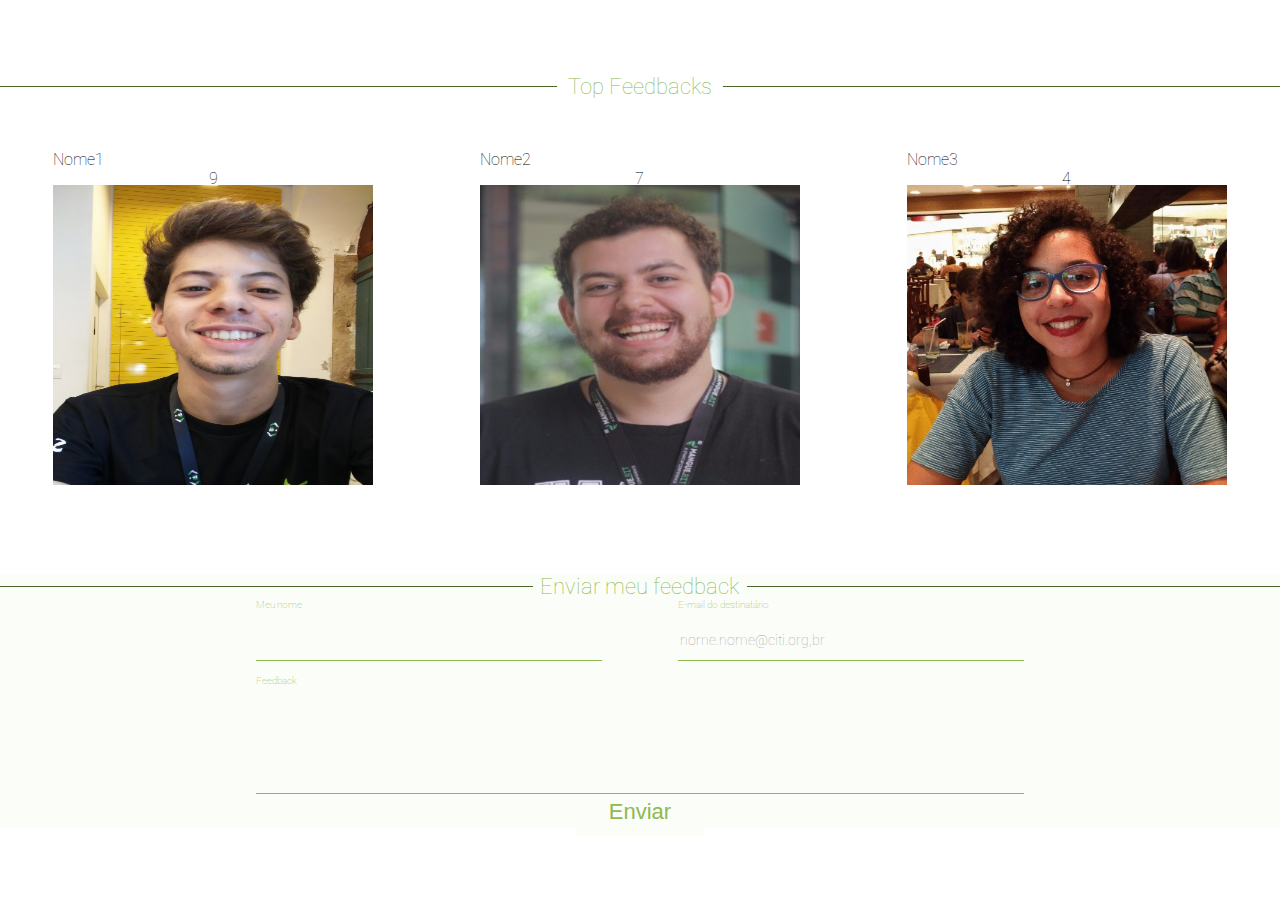
==== Desafio 06 citi/index.html @ 72328940 "fazendo parte final do projeto6" ====
<!DOCTYPE html>
<html lang="pt-br">

<head>
    <meta charset="UTF-8">
    <title>Feedback CITi</title>
    <link type="text/css" rel="stylesheet" href="style.css">
    <meta name="viewport" content="width=device-width, initial-scale=1">
    <link href="https://fonts.googleapis.com/css?family=Roboto:300,400" rel="stylesheet">
</head>

<body>
    <div id="bannerDiv" class="grandeDiv">
        <!--Aqui será onde colocaremos nosso slick-->
    </div>

    <div id="topFeedbacksDiv" class="grandeDiv">
        <!--Aqui será onde colocaremos os tops feedbacks-->
        <div class="tituloArea">
            <hr>
            <p class="titulo">
               Top Feedbacks
            </p>
            <hr>
        </div>

        <div id="trioDivImg">
            <!--esse será o div contendo as 3 imagens separadas em seus respectivos divs-->
            <div class="DivImg">
                <p class="texto">
                    Nome1
                </p>
                <img src="imagens/Victor.jpg" class="imgTop">
                <div class="iconNumDiv">
                    <img>
                    <p class="texto">
                        9
                    </p>
                </div>
            </div>

            <div class="DivImg">
                <p class="texto">
                    Nome2
                </p>
                <img src="imagens/Veiga.jpeg" class="imgTop">
                <div class="iconNumDiv">
                    <img>
                    <p class="texto">
                        7
                    </p>
                </div>
            </div>

            <div class="DivImg">
                <p class="texto">
                    Nome3
                </p>
                <img src = "imagens/Pamella.jpeg" class="imgTop">
                <div class="iconNumDiv">
                    <img>
                    <p class="texto">
                        4
                    </p>
                </div>
            </div>
        </div>

    </div>

    <div id="enviarFeedbackDiv" class="grandeDiv">
        <!--Aqui será onde colocaremos o envio dos feedbacks-->
        <div class="tituloArea">
            <hr>
            <p class="titulo" id="tituloEnviar">
                Enviar meu feedback
            </p>
            <hr>
        </div>
        <div id="grupoFeed">
            <div class="grupoInp" id="primeiroInpG">
                <label class="textoL">Meu nome</label>
                <input type="text" class="inFeed">
            </div>
            <div class="grupoInp">
                <label class="textoL">E-mail do destinatário</label>
                <input type="text" class="inFeed" placeholder="nome.nome@citi.org,br">
            </div>
        </div>
        <div id="grupoLF">
            <label class="textoL">Feedback</label>
            <input type="text" class="inFeed">
        </div>
        <button class="titulo" id="send">
            Enviar
        </button>
    </div>

</body>

</html>
---- Desafio 06 citi/style.css ----
/*organizando o básico para a página toda*/

:root{
    --corgeral: #8CBA4E;
    width: 100%;
    height: 100%;
    font-family: 'Roboto', sans-serif;
    font-weight: lighter;
}

body{
    margin: 0px;
    display: flex;
    flex-wrap: wrap;
}
/*organizando os títulos*/

.tituloArea{
    justify-content: center;
    align-items: center;
    display: flex;
    width: 100%;
    height: 10%;
}

.titulo{
    color: var(--corgeral);
    font-weight: lighter;
    width: 30%;
    justify-self: center;
    display: flex;
    flex-wrap: wrap;
    justify-content: center;
    font-size: 22px;
}


.tituloArea hr{
    width: 100%;
    border-width: 1px 0px 0px 0px;
    border-color: var(--corgeral);
}

.tituloArea #tituloEnviar{
    width: 40%;
}

/*separando os principais divs*/
.grandeDiv{
    width: 100%;
    display: flex;
    flex-wrap: wrap;

}

#topFeedbacksDiv{
    margin-top: 5%;
}

#trioDivImg{
    width: 100%;
    display: flex;
    flex-wrap: wrap;
    justify-content: space-around;
    height: 88%;
    margin-top: 2%;
}

.DivImg{
    width: 25%;
    display: flex;
    flex-wrap: wrap;
    flex-direction: column;
}
.DivImg .texto{
    width: 100%;
}
.imgTop{
    height: 300px;
    width: auto;
    min-width: 150px;
}
.iconNumDiv{
    position: absolute;
    align-self: center;
    z-index: 1;
}
#enviarFeedbackDiv{
    background-color: #FBFDF9;
    margin-top: 5%;
    display: flex;
    flex-wrap: wrap;
}

/*lidando com a parte feedback*/

#grupoFeed{
    width: 60%;
    height: 25%;
    margin: 0% 20% 0% 20%;
    display: flex;
    align-items: center;
}

.grupoInp{
    width: 45%;
    display: flex;
    flex-wrap: wrap;
    height: 100%;
}


#primeiroInpG{
    margin-right: 10%;
}

.inFeed{
    border-color: var(--corgeral);
    border-style: solid;
    border-width: 0px 0px 1px 0px;
    height: 60%;
    background-color: #FBFDF9;
    font-family: 'Roboto', sans-serif;
    font-weight: lighter;
    font-size: 14px;
    width: 100%;
}

.inFeed::placeholder{
    color: darkgray;
}

.inFeed:focus{
    outline: none;
}

.textoL{
    width: 100%;
    height: 30%;
    font-size: 10px;
    color: var(--corgeral);
}
#send{
    width: 10%;
    height: 15%;
    margin-bottom: 5%;
    align-self: center;
    font-weight: normal;
    border-width: 0px;
    border-style: none;
    background-color: #FBFDF9;
    margin-left: 45%;
    margin-right: 45%;
}

#grupoLF{
    width: 100%;
    display: flex;
    justify-content: flex-start;
    flex-wrap: wrap;
    margin: 1% 20% 1% 20%;
    height: 43%;
}
#grupoLF .textoL{
    width: 100%;
    height: 9%;
    margin-bottom: 1%;
}
#grupoLF .inFeed{
    width: 100%;
    height: 90%;
    text-align: left;
}
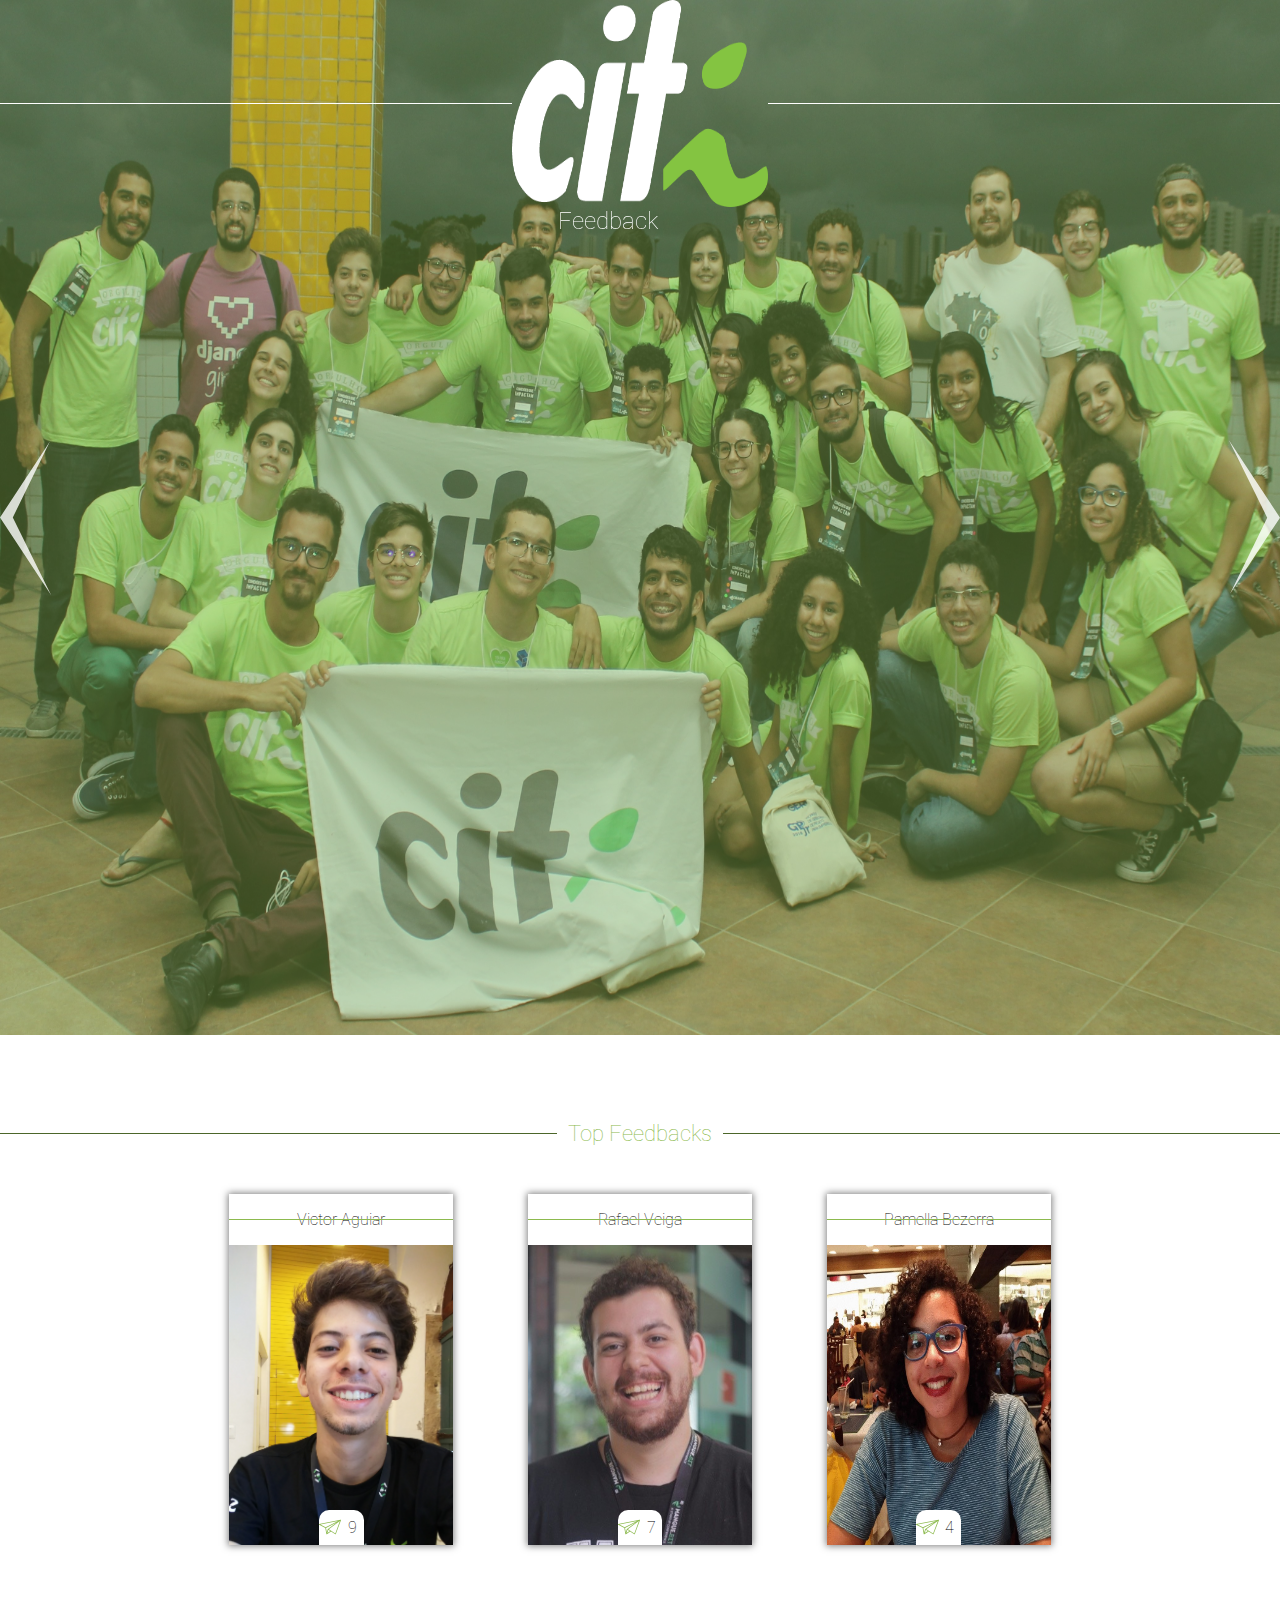
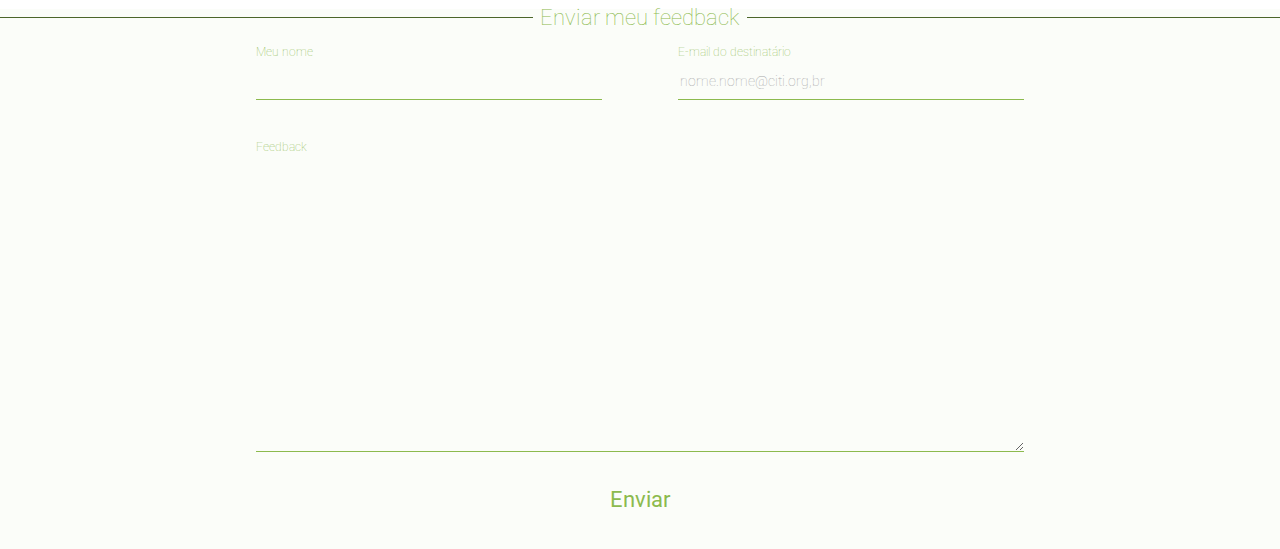
==== commit 0f46ff73: "Desafio 06 concluído" ====
--- a/Desafio 06 citi/index.html
+++ b/Desafio 06 citi/index.html
@@ -3,23 +3,40 @@
 
 <head>
     <meta charset="UTF-8">
-    <title>Feedback CITi</title>
+    <title>Feedbacks CITi</title>
+
+    <meta name="viewport" content="width=device-width, initial-scale=1">
     <link type="text/css" rel="stylesheet" href="style.css">
-    <meta name="viewport" content="width=device-width, initial-scale=1">
     <link href="https://fonts.googleapis.com/css?family=Roboto:300,400" rel="stylesheet">
+    <link rel="stylesheet" type="text/css" href="slick-1.8.1/slick/slick.css"/>
 </head>
 
 <body>
-    <div id="bannerDiv" class="grandeDiv">
-        <!--Aqui será onde colocaremos nosso slick-->
+    <div id="conjuntoBanner">
+        <div id="logoDiv">
+            <hr>
+            <img src="imagens/citi.png" id="logo">
+            <hr>
+        </div>
+        <p id="subT">
+            Feedback
+        </p>
+        <div id="bannerpF">
+            <div id="banner">
+                <img id="op1" class="dimg" src="imagens/CITi_Citanda-1.JPG"></img>
+                <img id="op2" class="dimg" src="imagens/CITi_Citanda-2.JPG"></img>
+                <img id="op3" class="dimg" src="imagens/CITi_Citanda-3.jpg"></img>
+            </div>
+            <div id="fundobanner"> </div>
+        </div>
+
     </div>
-
     <div id="topFeedbacksDiv" class="grandeDiv">
         <!--Aqui será onde colocaremos os tops feedbacks-->
         <div class="tituloArea">
             <hr>
             <p class="titulo">
-               Top Feedbacks
+                Top Feedbacks
             </p>
             <hr>
         </div>
@@ -27,25 +44,31 @@
         <div id="trioDivImg">
             <!--esse será o div contendo as 3 imagens separadas em seus respectivos divs-->
             <div class="DivImg">
-                <p class="texto">
-                    Nome1
-                </p>
+                <div class="textoplinha">
+                    <hr>
+                    <p class="texto">
+                        Victor Aguiar
+                    </p>
+                </div>
                 <img src="imagens/Victor.jpg" class="imgTop">
                 <div class="iconNumDiv">
-                    <img>
-                    <p class="texto">
+                    <img src="imagens/paper-plane.svg">
+                    <div class="texto">
                         9
-                    </p>
+                    </div>
                 </div>
             </div>
 
             <div class="DivImg">
-                <p class="texto">
-                    Nome2
-                </p>
+                <div class="textoplinha">
+                    <hr>
+                    <p class="texto">
+                        Rafael Veiga
+                    </p>
+                </div>
                 <img src="imagens/Veiga.jpeg" class="imgTop">
                 <div class="iconNumDiv">
-                    <img>
+                    <img src="imagens/paper-plane.svg">
                     <p class="texto">
                         7
                     </p>
@@ -53,12 +76,15 @@
             </div>
 
             <div class="DivImg">
-                <p class="texto">
-                    Nome3
-                </p>
+                <div class="textoplinha">
+                    <hr>
+                    <p class="texto">
+                        Pamella Bezerra
+                    </p>
+                </div>
                 <img src = "imagens/Pamella.jpeg" class="imgTop">
                 <div class="iconNumDiv">
-                    <img>
+                    <img src="imagens/paper-plane.svg">
                     <p class="texto">
                         4
                     </p>
@@ -67,17 +93,16 @@
         </div>
 
     </div>
-
     <div id="enviarFeedbackDiv" class="grandeDiv">
         <!--Aqui será onde colocaremos o envio dos feedbacks-->
-        <div class="tituloArea">
+        <div class="tituloArea" id="teAV">
             <hr>
             <p class="titulo" id="tituloEnviar">
                 Enviar meu feedback
             </p>
             <hr>
         </div>
-        <div id="grupoFeed">
+        <form id="grupoFeed">
             <div class="grupoInp" id="primeiroInpG">
                 <label class="textoL">Meu nome</label>
                 <input type="text" class="inFeed">
@@ -86,16 +111,32 @@
                 <label class="textoL">E-mail do destinatário</label>
                 <input type="text" class="inFeed" placeholder="nome.nome@citi.org,br">
             </div>
-        </div>
-        <div id="grupoLF">
-            <label class="textoL">Feedback</label>
-            <input type="text" class="inFeed">
-        </div>
+            <div id="grupoLF">
+                <label class="textoL">Feedback</label>
+                <textarea type="text" class="inFeed"></textarea>
+            </div>
+        </form>
+
         <button class="titulo" id="send">
             Enviar
         </button>
     </div>
-
+    <script
+        src="https://code.jquery.com/jquery-3.3.1.min.js"
+        integrity="sha256-FgpCb/KJQlLNfOu91ta32o/NMZxltwRo8QtmkMRdAu8="
+        crossorigin="anonymous">
+    </script>
+    <script type="text/javascript" src="slick-1.8.1/slick/slick.min.js"></script>
+    <script type="text/javascript">
+        $(document).ready(function(){
+            $('#banner').slick({
+                autoplay: true,
+                autoplaySpeed: 5000,
+                nextArrow: '<button type="button" class="slick-next"></button>',
+                prevArrow: '<button type="button" class="slick-prev"></button>'
+        });
+        });
+    </script>
 </body>
 
-</html>
+</html>--- a/Desafio 06 citi/style.css
+++ b/Desafio 06 citi/style.css
@@ -1,18 +1,122 @@
-/*organizando o básico para a página toda*/
-
 :root{
     --corgeral: #8CBA4E;
-    width: 100%;
-    height: 100%;
+    --corFB: #FBFDF9;
     font-family: 'Roboto', sans-serif;
     font-weight: lighter;
 }
-
-body{
-    margin: 0px;
-    display: flex;
-    flex-wrap: wrap;
-}
+body {
+    margin: 0;
+}
+
+/* parte da primeira seção*/
+#conjuntoBanner{
+    position: relative;
+    display: flex;
+    height: 115vh;
+    width: 100%;
+}
+#bannerpF{
+    width: 100%;
+    height: 100%;
+    position: relative;
+    display: flex;
+}
+#banner{
+    width: 100%;
+    height: 100%;
+    position: relative;
+    display: flex;
+}
+#fundobanner{
+    width: 100%;
+    height: 100%;
+    position: absolute;
+    z-index: 45;
+    background-color: rgba(140,186,78,0.4);
+    margin: 0;
+    align-self: flex-start;
+}
+div.slick-list.draggable{
+    z-index: 0;
+    width: 100%;
+    height: 100%;
+}
+.slick-track{
+    width: 100%;
+    height: 100%;
+
+}
+.dimg{
+    width: 100%;
+    height: 100%;
+}
+div#banner.slick-initialized.slick-slider{
+    display: flex;
+}
+button.slick-next.slick-arrow{
+    border: none;
+    padding:0;
+    background-color: rgba(255,255,255,0.8);
+    align-self: center;
+    z-index: 50;
+    width: 10%;
+    height: 15%;
+    margin: 0;
+    position: absolute;
+    transform: rotate(180deg);
+    right: 0%;
+    /*usando clippy para deixar botão parecendo com uma setinha*/
+    -webkit-clip-path: polygon(39% 1%, 10% 50%, 10% 50%, 10% 50%, 10% 50%, 40% 100%, 0% 50%);
+    clip-path: polygon(39% 1%, 10% 50%, 10% 50%, 10% 50%, 10% 50%, 40% 100%, 0% 50%);
+}
+button.slick-prev.slick-arrow{
+    border: none;
+    margin: 0;
+    padding:0;
+    background-color: rgba(255,255,255,0.8);
+    align-self: center;
+    z-index: 50;
+    width: 10%;
+    height: 15%;
+    margin:0;
+    position: absolute;
+    /*usando clippy para deixar botão parecendo com uma setinha*/
+    -webkit-clip-path: polygon(39% 1%, 10% 50%, 10% 50%, 10% 50%, 10% 50%, 40% 100%, 0% 50%);
+    clip-path: polygon(39% 1%, 10% 50%, 10% 50%, 10% 50%, 10% 50%, 40% 100%, 0% 50%);
+}
+#logoDiv{
+    width: 100%;
+    height: 20%;
+    display: flex;
+    justify-content: center;
+    position: absolute;
+    z-index: 51;
+}
+#logoDiv hr{
+    border-color: rgb(255,255,255);
+    border-width: 0 0 1px 0;
+    margin: 0;
+    width: 40%;
+    align-self: center;
+}
+#logo{
+    width: 20%;
+    height: auto;
+    display: flex;
+}
+#subT{
+    z-index: 53;
+    width: auto;
+    font-size: 24px;
+    margin: 0;
+    justify-self: center;
+    position: absolute;
+    top: 20%;
+    color: rgb(255,255,255);
+    left: 45%;
+    right: 50%;
+}
+
 /*organizando os títulos*/
 
 .tituloArea{
@@ -22,7 +126,6 @@
     width: 100%;
     height: 10%;
 }
-
 .titulo{
     color: var(--corgeral);
     font-weight: lighter;
@@ -33,85 +136,129 @@
     justify-content: center;
     font-size: 22px;
 }
-
-
 .tituloArea hr{
     width: 100%;
     border-width: 1px 0px 0px 0px;
     border-color: var(--corgeral);
 }
-
-.tituloArea #tituloEnviar{
+#tituloEnviar{
     width: 40%;
 }
 
-/*separando os principais divs*/
+/*div classe da 2 e 3 seções*/
+
 .grandeDiv{
     width: 100%;
     display: flex;
     flex-wrap: wrap;
-
-}
+}
+
+/*fazendo a 2° seção*/
 
 #topFeedbacksDiv{
     margin-top: 5%;
 }
-
 #trioDivImg{
     width: 100%;
     display: flex;
     flex-wrap: wrap;
     justify-content: space-around;
-    height: 88%;
-    margin-top: 2%;
-}
-
+    height: 68%;
+    margin: 2% 15% 0 15%;
+}
 .DivImg{
     width: 25%;
     display: flex;
     flex-wrap: wrap;
-    flex-direction: column;
+    position: relative;
+    justify-content: center;
+    /*css matic para shadow box*/
+    -webkit-box-shadow: 0px 0px 7px 1px rgba(0,0,0,0.5);
+    -moz-box-shadow: 0px 0px 7px 1px rgba(0,0,0,0.5);
+    box-shadow: 0px 0px 7px 1px rgba(0,0,0,0.5);
+}
+.textoplinha{
+    position: relative;
+    display: flex;
+    width: 100%;
+}
+.textoplinha hr{
+    position: absolute;
+    width: 100%;
+    align-self: center;
+    z-index: 1;
+    border-color: var(--corgeral);
+    border-width: 0 0 1px 0;
+    margin: 0;
 }
 .DivImg .texto{
     width: 100%;
+    text-align: center;
 }
 .imgTop{
     height: 300px;
-    width: auto;
-    min-width: 150px;
+    width: 100%;
 }
 .iconNumDiv{
     position: absolute;
     align-self: center;
     z-index: 1;
-}
+    width: 20%;
+    height: 10%;
+    bottom: 0;
+    background-color: white;
+    display: flex;
+    align-items: center;
+    /*css matic para bordas*/
+    border-radius: 10px 10px 0px 0px;
+    -moz-border-radius: 10px 10px 0px 0px;
+    -webkit-border-radius: 10px 10px 0px 0px;
+    border: 0px solid #000000;
+}
+.iconNumDiv img{
+    width: 50%;
+    height: auto;
+    margin: 0;
+}
+.iconNumDiv .texto{
+    width: 50%;
+    margin: 0;
+    height: 100%;
+    font-size: 16px;
+    display: flex;
+    justify-content: center;
+    align-items: center;
+}
+
+
+/*lidando com a parte feedback*/
+
 #enviarFeedbackDiv{
     background-color: #FBFDF9;
     margin-top: 5%;
     display: flex;
     flex-wrap: wrap;
-}
-
-/*lidando com a parte feedback*/
-
+    height: 60vh;
+    justify-content: center;
+    align-content: center;
+    margin-bottom: 0;
+}
 #grupoFeed{
-    width: 60%;
-    height: 25%;
+    width: 80%;
+    height: 70%;
     margin: 0% 20% 0% 20%;
     display: flex;
     align-items: center;
-}
-
+    flex-wrap: wrap;
+    justify-content: space-between;
+}
 .grupoInp{
     width: 45%;
     display: flex;
     flex-wrap: wrap;
-    height: 100%;
-}
-
-
-#primeiroInpG{
-    margin-right: 10%;
+    height: 15%;
+    margin: 0;
+    justify-self: right;
 }
 
 .inFeed{
@@ -125,41 +272,42 @@
     font-size: 14px;
     width: 100%;
 }
-
 .inFeed::placeholder{
     color: darkgray;
-}
-
+    font-family: 'Roboto', sans-serif;
+    font-weight: lighter;
+}
 .inFeed:focus{
     outline: none;
 }
-
 .textoL{
     width: 100%;
     height: 30%;
-    font-size: 10px;
+    font-size: 12px;
     color: var(--corgeral);
 }
 #send{
+    font-family: 'Roboto', sans-serif;
+    font-weight: lighter;
+    padding: 0;
     width: 10%;
-    height: 15%;
-    margin-bottom: 5%;
-    align-self: center;
+    height: 10%;
+    margin-top: 5%;
+    align-self: flex-end;
     font-weight: normal;
     border-width: 0px;
     border-style: none;
     background-color: #FBFDF9;
-    margin-left: 45%;
-    margin-right: 45%;
-}
-
+    justify-self: center;
+    margin-bottom: 2%;
+}
 #grupoLF{
     width: 100%;
     display: flex;
     justify-content: flex-start;
     flex-wrap: wrap;
-    margin: 1% 20% 1% 20%;
-    height: 43%;
+    height: 80%;
+    margin-top: 5%;
 }
 #grupoLF .textoL{
     width: 100%;
@@ -170,4 +318,121 @@
     width: 100%;
     height: 90%;
     text-align: left;
+}
+
+
+/*parte mais responsiva com uso os media*/
+
+
+@media (max-width: 1024px) and (max-height: 1366px){
+    #conjuntoBanner{
+        height: 60vh;
+    }
+    .titulo{
+        font-size: 26px;
+        width: 25%;
+    }
+    .tituloArea hr{
+        width: 37.5%;
+    }
+    #tituloEnviar{
+        width: 30%;
+        max-width: 50%;
+    }
+}
+@media (max-width: 768px) {
+    #conjuntoBanner{
+        height: 45vh;
+    }
+    #subT{
+        font-size: 16px;
+        left: 45%;
+        top: 15%;
+    }
+    #logoDiv{
+        height: 15%;
+    }
+    #tituloEnviar{
+        width: 45%;
+    }
+}
+@media (max-width: 750px){
+    #trioDivImg{
+        flex-direction: column;
+        justify-content: space-around;
+    }
+    .DivImg{
+        margin-bottom: 6%;
+        width: 70%;
+        margin-right: 15%;
+        margin-left: 15%;
+        justify-self: center;
+    }
+    #teAV hr{
+        display: none;
+    }
+    #grupoFeed{
+        flex-direction: column;
+        justify-content: center;
+        align-items: center;
+    }
+    .grupoInp{
+        width: 100%;
+        margin-bottom: 10%;
+    }
+    #grupoLF{
+        height: 50%;
+        margin-top: 0%;
+    }
+}
+@media (max-width: 414px) {/*Pixel2*/
+    #conjuntoBanner{
+        height: 30vh;
+    }
+    #logoDiv{
+        height: 15%;
+    }
+    #subT{
+        font-size: 10px;
+        left: 42.5%;
+        top: 15%;
+    }
+    .titulo{
+        font-size: 16px;
+        width: 30%;
+    }
+    .tituloArea hr{
+        width: 35%;
+    }
+    #tituloEnviar{
+        width: 50%;
+    }
+}
+@media (max-width: 375px) {
+    #tituloEnviar{
+        width: 50%;
+    }
+}
+@media(max-width: 360px){/*Galaxy S5*/
+    #conjuntoBanner{
+        height: 30vh;
+    }
+    #subT{
+        font-size: 12px;
+    }
+    .imgTop{
+        height: 200px;
+    }
+    .titulo{
+        font-size: 14px;
+        width: 30%;
+    }
+    .tituloArea hr{
+        width: 35%;
+    }
+}
+@media(max-width: 320px){
+    #tituloEnviar{
+        width: 50%;
+    }
 }